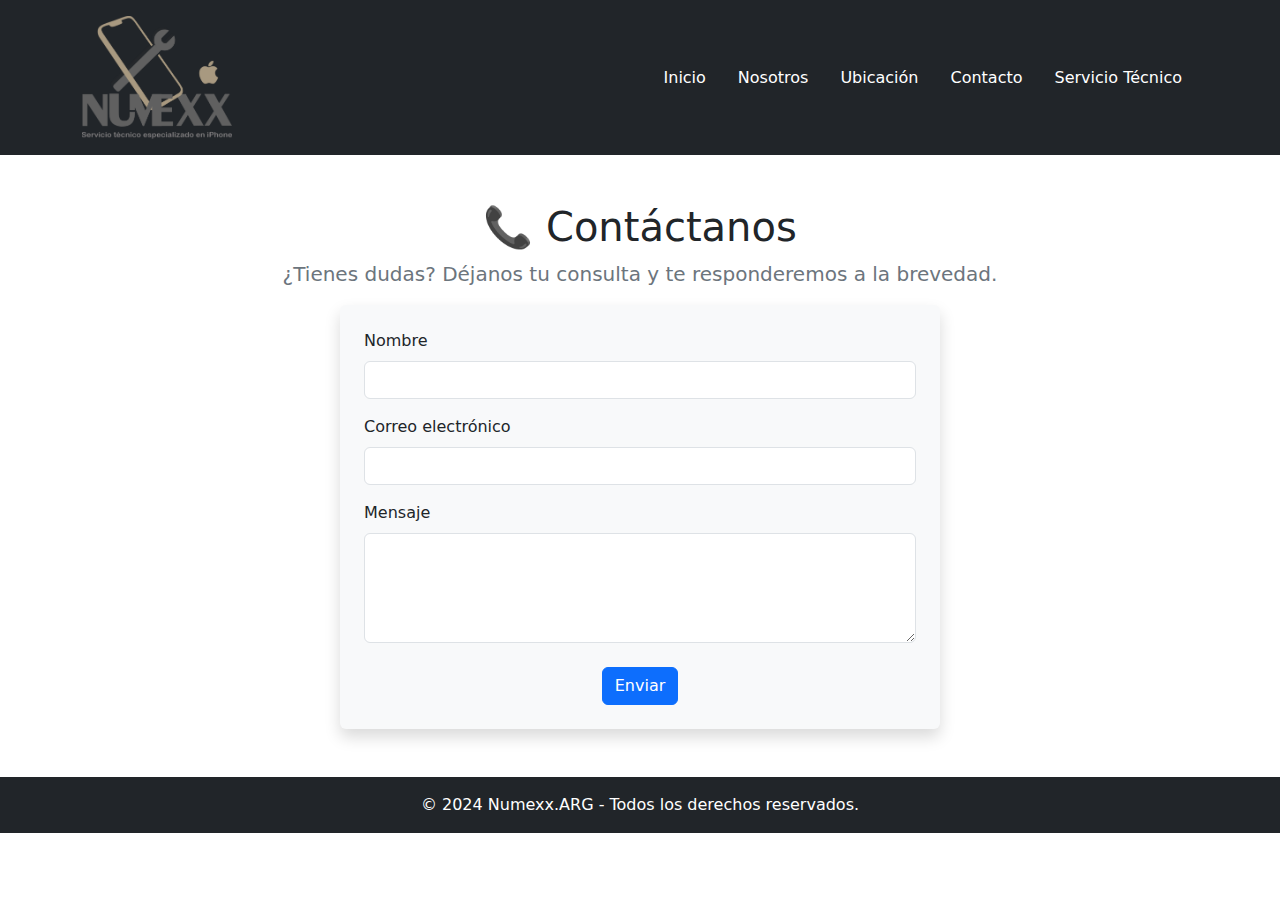
==== views/contacto.html @ 4576c9b5 "Push Numexx" ====
<!DOCTYPE html>
<html lang="es">
<head>
    <meta charset="UTF-8">
    <meta name="viewport" content="width=device-width, initial-scale=1.0">
    <title>Contacto | Numexx.ARG</title>

    <!-- Bootstrap CSS -->
    <link href="https://cdn.jsdelivr.net/npm/bootstrap@5.3.0/dist/css/bootstrap.min.css" rel="stylesheet">

    <!-- Estilos personalizados -->
    <link rel="stylesheet" href="../css/style.css">
</head>

<body>
    <!-- Header y navegación -->
    <header class="bg-dark py-3">
        <nav class="container d-flex justify-content-between align-items-center" aria-label="Menú principal">
            <a href="../index.html">
                <img class="logo-img" src="../Assets/numexx logo png.png" alt="Logotipo de Numexx.ARG" width="150">
            </a>
            <ul class="nav">
                <li class="nav-item"><a class="nav-link text-white" href="../index.html">Inicio</a></li>
                <li class="nav-item"><a class="nav-link text-white" href="./nosotros.html">Nosotros</a></li>
                <li class="nav-item"><a class="nav-link text-white" href="./ubicacion.html">Ubicación</a></li>
                <li class="nav-item"><a class="nav-link text-white" href="./contacto.html">Contacto</a></li>
                <li class="nav-item"><a class="nav-link text-white" href="./service.html">Servicio Técnico</a></li>
            </ul>
        </nav>
    </header>

    <!-- Contenido principal -->
    <main class="container my-5 text-center">
        <h1 class="text-dark">📞 Contáctanos</h1>
        <p class="lead text-secondary">¿Tienes dudas? Déjanos tu consulta y te responderemos a la brevedad.</p>

        <!-- Formulario de contacto -->
        <section class="formulario bg-light p-4 rounded shadow mx-auto" style="max-width: 600px;">
            <form>
                <div class="mb-3 text-start">
                    <label for="nombre" class="form-label">Nombre</label>
                    <input type="text" class="form-control" id="nombre" name="nombre" required>
                </div>
                <div class="mb-3 text-start">
                    <label for="email" class="form-label">Correo electrónico</label>
                    <input type="email" class="form-control" id="email" name="email" required>
                </div>
                <div class="mb-3 text-start">
                    <label for="mensaje" class="form-label">Mensaje</label>
                    <textarea class="form-control" id="mensaje" name="mensaje" rows="4" required></textarea>
                </div>
                <button type="submit" class="btn btn-primary mt-2">Enviar</button>
            </form>
        </section>
    </main>

    <!-- Footer -->
    <footer class="bg-dark text-white text-center py-3 mt-auto">
        <p class="mb-0">&copy; 2024 Numexx.ARG - Todos los derechos reservados.</p>
    </footer>

    <!-- Bootstrap JS Bundle -->
    <script src="https://cdn.jsdelivr.net/npm/bootstrap@5.3.0/dist/js/bootstrap.bundle.min.js"></script>
</body>
</html>
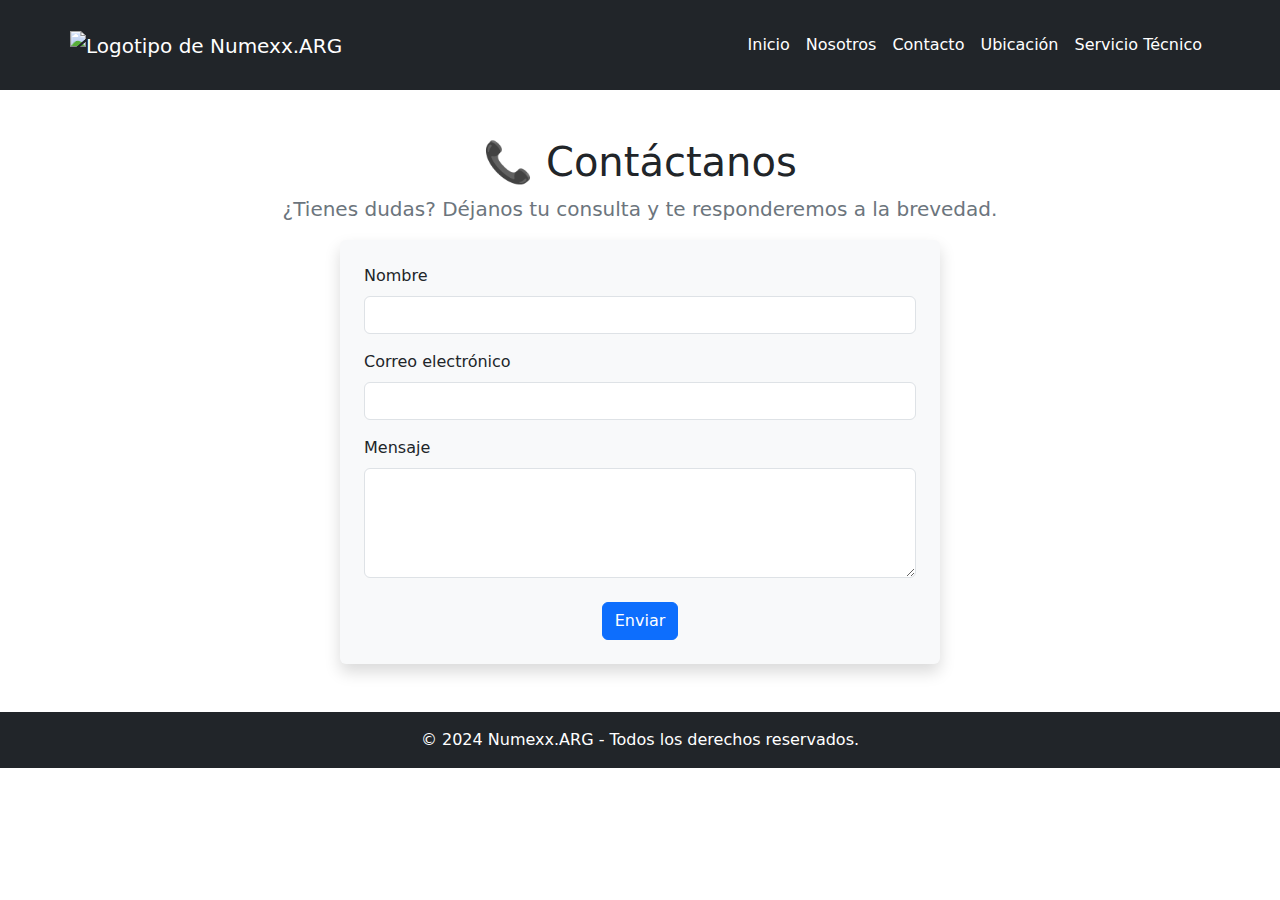
==== commit 01b50c29: "Subida final para GitHub Pages" ====
--- a/views/contacto.html
+++ b/views/contacto.html
@@ -1,65 +1,64 @@
 <!DOCTYPE html>
+
 <html lang="es">
 <head>
-    <meta charset="UTF-8">
-    <meta name="viewport" content="width=device-width, initial-scale=1.0">
-    <title>Contacto | Numexx.ARG</title>
-
-    <!-- Bootstrap CSS -->
-    <link href="https://cdn.jsdelivr.net/npm/bootstrap@5.3.0/dist/css/bootstrap.min.css" rel="stylesheet">
-
-    <!-- Estilos personalizados -->
-    <link rel="stylesheet" href="../css/style.css">
-</head>
-
+<meta charset="utf-8"/>
+<meta content="width=device-width, initial-scale=1.0" name="viewport"/>
+<title>Contacto | Numexx.ARG</title>
+<!-- Bootstrap CSS -->
+<link href="https://cdn.jsdelivr.net/npm/bootstrap@5.3.0/dist/css/bootstrap.min.css" rel="stylesheet"/>
+<!-- Estilos personalizados -->
+<link href="../css/style.css" rel="stylesheet"/>
+<link href="../../assets/logo.png" rel="icon" type="image/png"/></head>
 <body>
-    <!-- Header y navegación -->
-    <header class="bg-dark py-3">
-        <nav class="container d-flex justify-content-between align-items-center" aria-label="Menú principal">
-            <a href="../index.html">
-                <img class="logo-img" src="../Assets/numexx logo png.png" alt="Logotipo de Numexx.ARG" width="150">
-            </a>
-            <ul class="nav">
-                <li class="nav-item"><a class="nav-link text-white" href="../index.html">Inicio</a></li>
-                <li class="nav-item"><a class="nav-link text-white" href="./nosotros.html">Nosotros</a></li>
-                <li class="nav-item"><a class="nav-link text-white" href="./ubicacion.html">Ubicación</a></li>
-                <li class="nav-item"><a class="nav-link text-white" href="./contacto.html">Contacto</a></li>
-                <li class="nav-item"><a class="nav-link text-white" href="./service.html">Servicio Técnico</a></li>
-            </ul>
-        </nav>
-    </header>
-
-    <!-- Contenido principal -->
-    <main class="container my-5 text-center">
-        <h1 class="text-dark">📞 Contáctanos</h1>
-        <p class="lead text-secondary">¿Tienes dudas? Déjanos tu consulta y te responderemos a la brevedad.</p>
-
-        <!-- Formulario de contacto -->
-        <section class="formulario bg-light p-4 rounded shadow mx-auto" style="max-width: 600px;">
-            <form>
-                <div class="mb-3 text-start">
-                    <label for="nombre" class="form-label">Nombre</label>
-                    <input type="text" class="form-control" id="nombre" name="nombre" required>
-                </div>
-                <div class="mb-3 text-start">
-                    <label for="email" class="form-label">Correo electrónico</label>
-                    <input type="email" class="form-control" id="email" name="email" required>
-                </div>
-                <div class="mb-3 text-start">
-                    <label for="mensaje" class="form-label">Mensaje</label>
-                    <textarea class="form-control" id="mensaje" name="mensaje" rows="4" required></textarea>
-                </div>
-                <button type="submit" class="btn btn-primary mt-2">Enviar</button>
-            </form>
-        </section>
-    </main>
-
-    <!-- Footer -->
-    <footer class="bg-dark text-white text-center py-3 mt-auto">
-        <p class="mb-0">&copy; 2024 Numexx.ARG - Todos los derechos reservados.</p>
-    </footer>
-
-    <!-- Bootstrap JS Bundle -->
-    <script src="https://cdn.jsdelivr.net/npm/bootstrap@5.3.0/dist/js/bootstrap.bundle.min.js"></script>
+<!-- Header y navegación -->
+<header class="bg-dark py-3">
+<nav aria-label="Menú principal" class="container navbar navbar-expand-lg navbar-dark">
+<a class="navbar-brand" href="#">
+<img alt="Logotipo de Numexx.ARG" class="logo-img" src="../../assets/numexxlogo.png" width="150"/>
+</a>
+<button class="navbar-toggler" data-bs-target="#navbarNav" data-bs-toggle="collapse" type="button">
+<span class="navbar-toggler-icon"></span>
+</button>
+<div class="collapse navbar-collapse" id="navbarNav">
+<ul class="navbar-nav ms-auto">
+<li class="nav-item"><a class="nav-link text-white" href="#">Inicio</a></li>
+<li class="nav-item"><a class="nav-link text-white" href="nosotros.html">Nosotros</a></li>
+<li class="nav-item"><a class="nav-link text-white" href="contacto.html">Contacto</a></li>
+<li class="nav-item"><a class="nav-link text-white" href="ubicacion.html">Ubicación</a></li>
+<li class="nav-item"><a class="nav-link text-white" href="service.html">Servicio Técnico</a></li>
+</ul>
+</div>
+</nav>
+</header>
+<!-- Contenido principal -->
+<main class="container my-5 text-center">
+<h1 class="text-dark">📞 Contáctanos</h1>
+<p class="lead text-secondary">¿Tienes dudas? Déjanos tu consulta y te responderemos a la brevedad.</p>
+<!-- Formulario de contacto -->
+<section class="formulario bg-light p-4 rounded shadow mx-auto" style="max-width: 600px;">
+<form>
+<div class="mb-3 text-start">
+<label class="form-label" for="nombre">Nombre</label>
+<input class="form-control" id="nombre" name="nombre" required="" type="text"/>
+</div>
+<div class="mb-3 text-start">
+<label class="form-label" for="email">Correo electrónico</label>
+<input class="form-control" id="email" name="email" required="" type="email"/>
+</div>
+<div class="mb-3 text-start">
+<label class="form-label" for="mensaje">Mensaje</label>
+<textarea class="form-control" id="mensaje" name="mensaje" required="" rows="4"></textarea>
+</div>
+<button class="btn btn-primary mt-2" type="submit">Enviar</button>
+</form>
+</section>
+</main>
+<!-- Footer -->
+<footer class="bg-dark text-white text-center py-3 mt-auto">
+<p class="mb-0">© 2024 Numexx.ARG - Todos los derechos reservados.</p>
+</footer>
+<!-- Bootstrap JS Bundle -->
+<script src="https://cdn.jsdelivr.net/npm/bootstrap@5.3.0/dist/js/bootstrap.bundle.min.js"></script>
 </body>
 </html>
